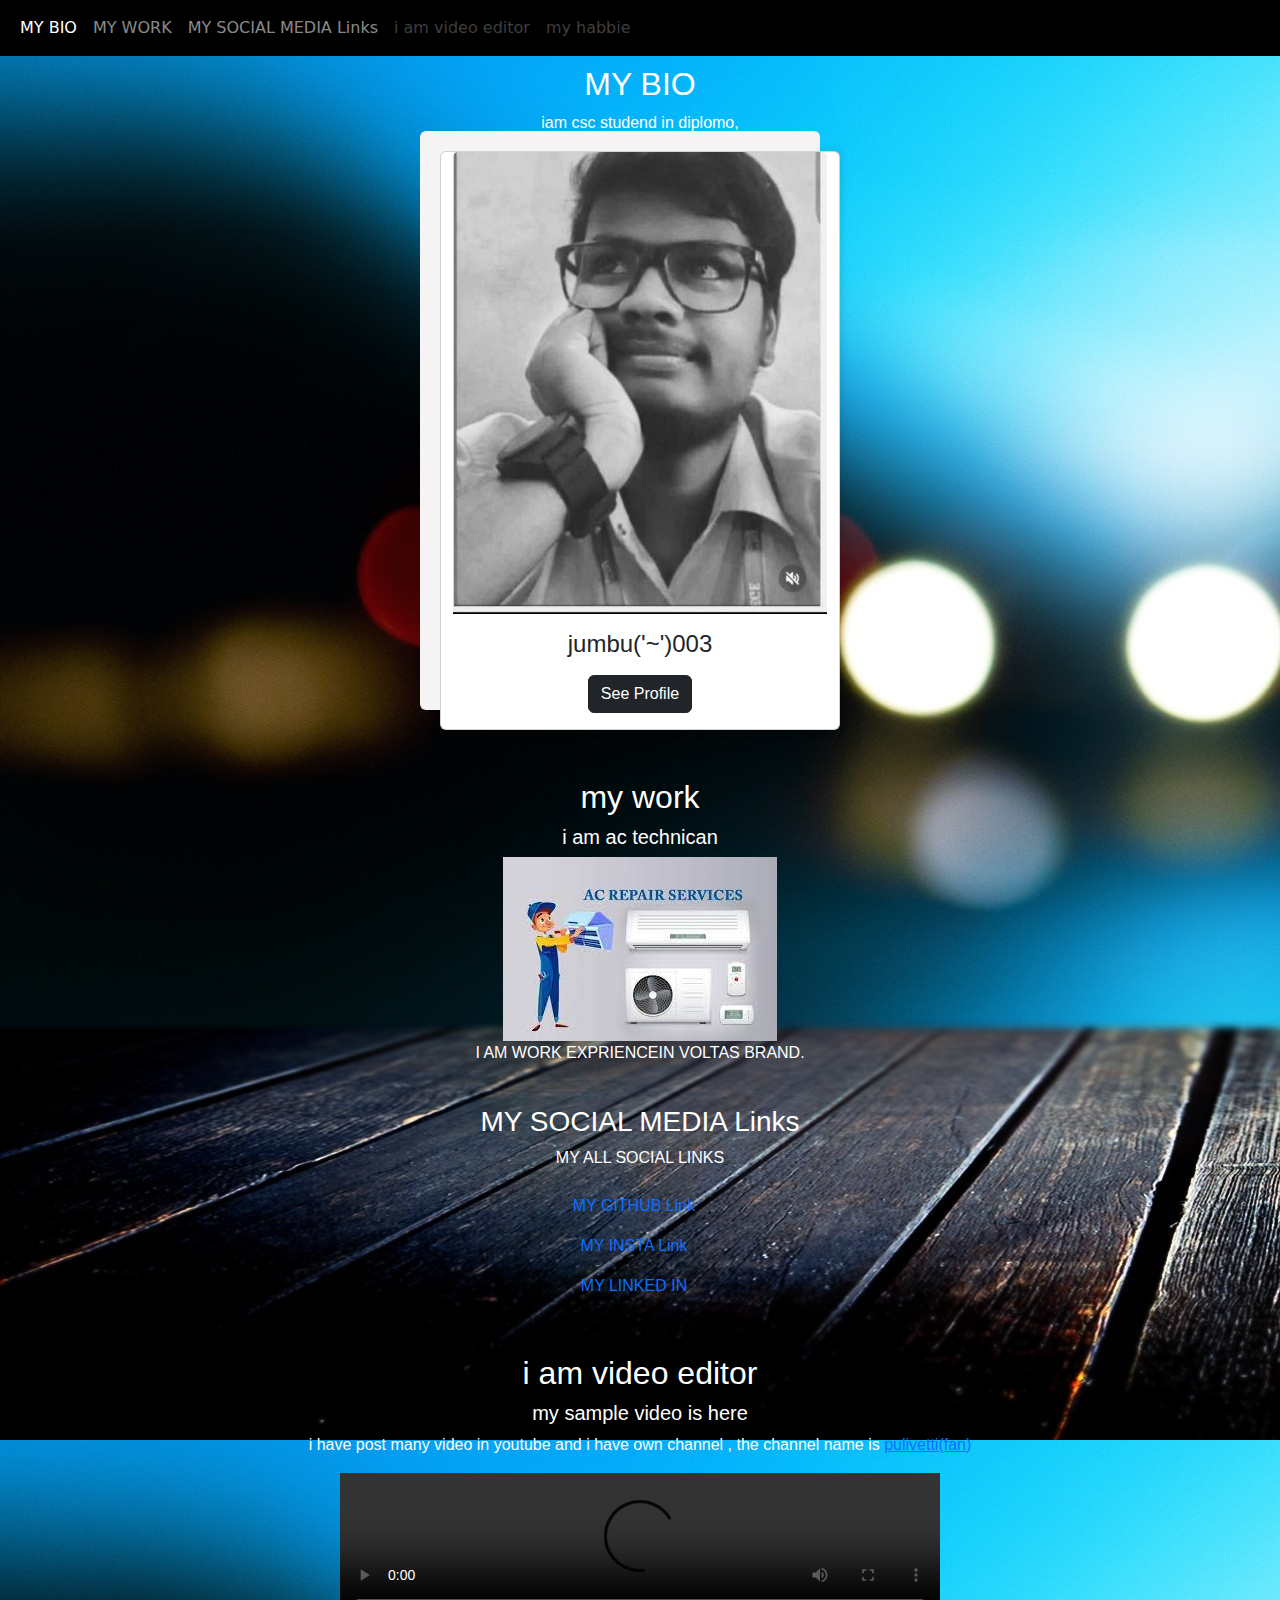
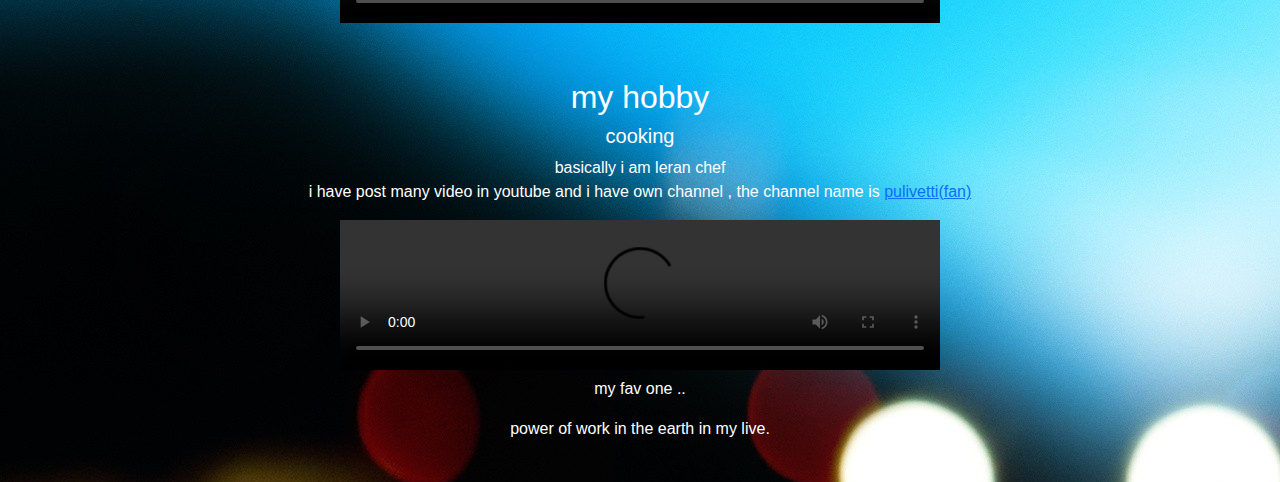
==== index.html @ 92f2b907 "update" ====
<!DOCTYPE html>
<html lang="en">
<head>
  <title>jumbu003</title>
  <meta charset="utf-8">
  <meta name="viewport" content="width=device-width, initial-scale=1">
  <link rel="stylesheet" href="am2.css">
  <link href="https://cdn.jsdelivr.net/npm/bootstrap@5.1.3/dist/css/bootstrap.min.css" rel="stylesheet">
  <script src="https://cdn.jsdelivr.net/npm/bootstrap@5.1.3/dist/js/bootstrap.bundle.min.js"></script>
</head>
<body> 
    
    <nav class="navbar fixed-top navbar-expand-sm bg-black navbar-dark">
    <div class="container-fluid">
      <ul class="navbar-nav">
        <li class="nav-item">
          <a class="nav-link active" href="#MY BIO">MY BIO</a>
          <i class="fab fa-instagram"></i>
        </li>
        <li class="nav-item">
          <a class="nav-link" href="#MY WORK">MY WORK</a>
        </li>
        <li class="nav-item">
          <a class="nav-link" href="#MY SOCIAL MEDIA Links">MY SOCIAL MEDIA Links</a>
        </li>
        <li class="nav-item">
          <a class="nav-link disabled" href="#i am video editor">i am video editor</a>
        </li>
        <li class="nav-item">
          <a class="nav-link disabled" href="#my habbie">my habbie</a>
        </li>
         
      </ul>
    </div>
  </nav>
  <br>
  <div class="container mt-3 text-white">
    <h2 class="MY BIO">MY BIO</h2>
    <p> iam csc  studend in diplomo,</p>
  </div>
  </div>
  <div id="iid" class="container card" style="width:400px" >
    <img class="card-img-top" src="image/jumbu003.jpg" class="flex-lg-column" alt="Card image" style="width:100%">
    <div class="card-body">
      <h4 class="card-title">jumbu('~')003</h4>
      <p class="card-text"></p>
      <a href="https://github.com/jumbu003/jumbu003.githup.io" class="btn btn-dark">See Profile</a>
    </div>
  </div>
  <div class="container mt-5 text-white ">
    <div class="row">
      <div class="col-sm-12">
        <h2>my work</h2>
        <h5>i am ac technican </h5>
       <img src="image/ammu3.jpg" alt="">
        <p>I AM WORK EXPRIENCEIN VOLTAS BRAND.</p>
      </div>
        <h3 class="mt-4 text-white">MY SOCIAL MEDIA Links</h3>
        <p> MY ALL SOCIAL LINKS</p>
        <ul class="nav nav-pills flex-column">
          
          <li class="nav-item">
            <a class="nav-link" href="https://github.com/jumbu003/GIT-Test" target="_blank">MY GITHUB Link</a>
          </li>
          <li class="nav-item">
            <a class="nav-link" href="https://www.instagram.com/s_david_003/"> MY INSTA Link</a>
          </li>
          <li class="nav-item">
            <a class="nav-link " href="https://www.linkedin.com/feed/">MY LINKED IN</a>
          </li>
        </ul>
        <hr class="d-sm-none">
      </div> 
    </div>
    <div class="container mt-5 text-white">
      <div class="col-sm-15">
        <h2>  i am video editor</h2>
        <h5>my  sample video is here </h5>
    i have post many video in youtube and i have own channel , the channel name is <a class="one" href="https://www.youtube.com/channel/UCS01ESnh_jNcYtqian_rdFw" target="_blank">pulivetti(fan)</a></p>
          <div class="container" id="ooo">
            <video width="600" controls autoplay class="fdd">
                <source src="image/videoplayback.mp4" type="video/mp4">
                <source src="mov_bbb.ogg" type="video/ogg">
              </video></div>
            </div>
          </div>
          <div class="container mt-5 text-white">
        <h2 class="mt-5">my hobby </h2>
        <h5>cooking</h5>
        <p class="io"> basically i am leran chef <br>
          i have post many video in youtube and i have own channel , the channel name is <a class="one" href="https://www.youtube.com/channel/UCS01ESnh_jNcYtqian_rdFw" target="_blank">pulivetti(fan)</a></p>
          <div class="container" id="ooo">
            <video width="600" controls autoplay class="fdd">
                <source src="image/videoplayback (1).mp4" type="video/mp4">
                <source src="mov_bbb.ogg" type="video/ogg">
              </video>
        <p>my fav one ..</p>
        <p>power of work in the earth in my live.</p>
      </div>
    </div>
  </div>
</body>
</html>
---- am2.css ----
body{
  background-image:url(image/surya1.jpg) ;
  text-decoration-color: aliceblue;
}
.container{
    font-family: Verdana, Geneva, Tahoma, sans-serif;
    text-align: center;
}

body {
    padding: 25px;
    background-color: white;
    color: black;
    font-size: 25px;
  }
  .dark-mode {
    background-color: black;
    color: white;
  }
  .button {
    border-radius: 30%; border-color:white;
    color: white;
    padding: 8px 16px;
    text-align: center;
    text-decoration: none;
    display: inline-block;
    font-size: 12px;
    margin: 2px 1px;
    transition-duration: 0.4s;
    cursor: pointer;
  }
  .button1 {
    background-color: rgb(10, 10, 10);
    color: rgb(248, 245, 245);
    border: 2px solid rgb(252, 249, 249);
  }
  * {box-sizing: border-box}
body {font-family: Verdana, sans-serif; margin:0}
.mySlides {display: none}
img {vertical-align: middle;}
/* Slideshow container */
.slideshow-container {
  max-width: 700px;
  position: relative;
  margin: auto;
}

  .button1 {
    background-color: rgb(10, 10, 10);
    color: rgb(248, 245, 245);
    border: 2px solid rgb(252, 249, 249);
  }
  .card{
    width: 200px;
    height: 25px;
    box-shadow:
    -20px -20px #F5F3F3,
    0 0 10px rgba(0, 0, 0, .15);
    border-radius: 8px;
    overflow: hidden;
  }
  .card{
    width: 100%;
    height: 100%;
    object-fit: cover;
    transition: transform .25s
    ease-in-out;
  }
  .card:hover img{
  transform:
  scale(1.25) rotate(-360deg);
  }
  .j1{
    text-align: center;
  }
  .fakeimg {
    height: 200px;
    background: #aaa;
  }
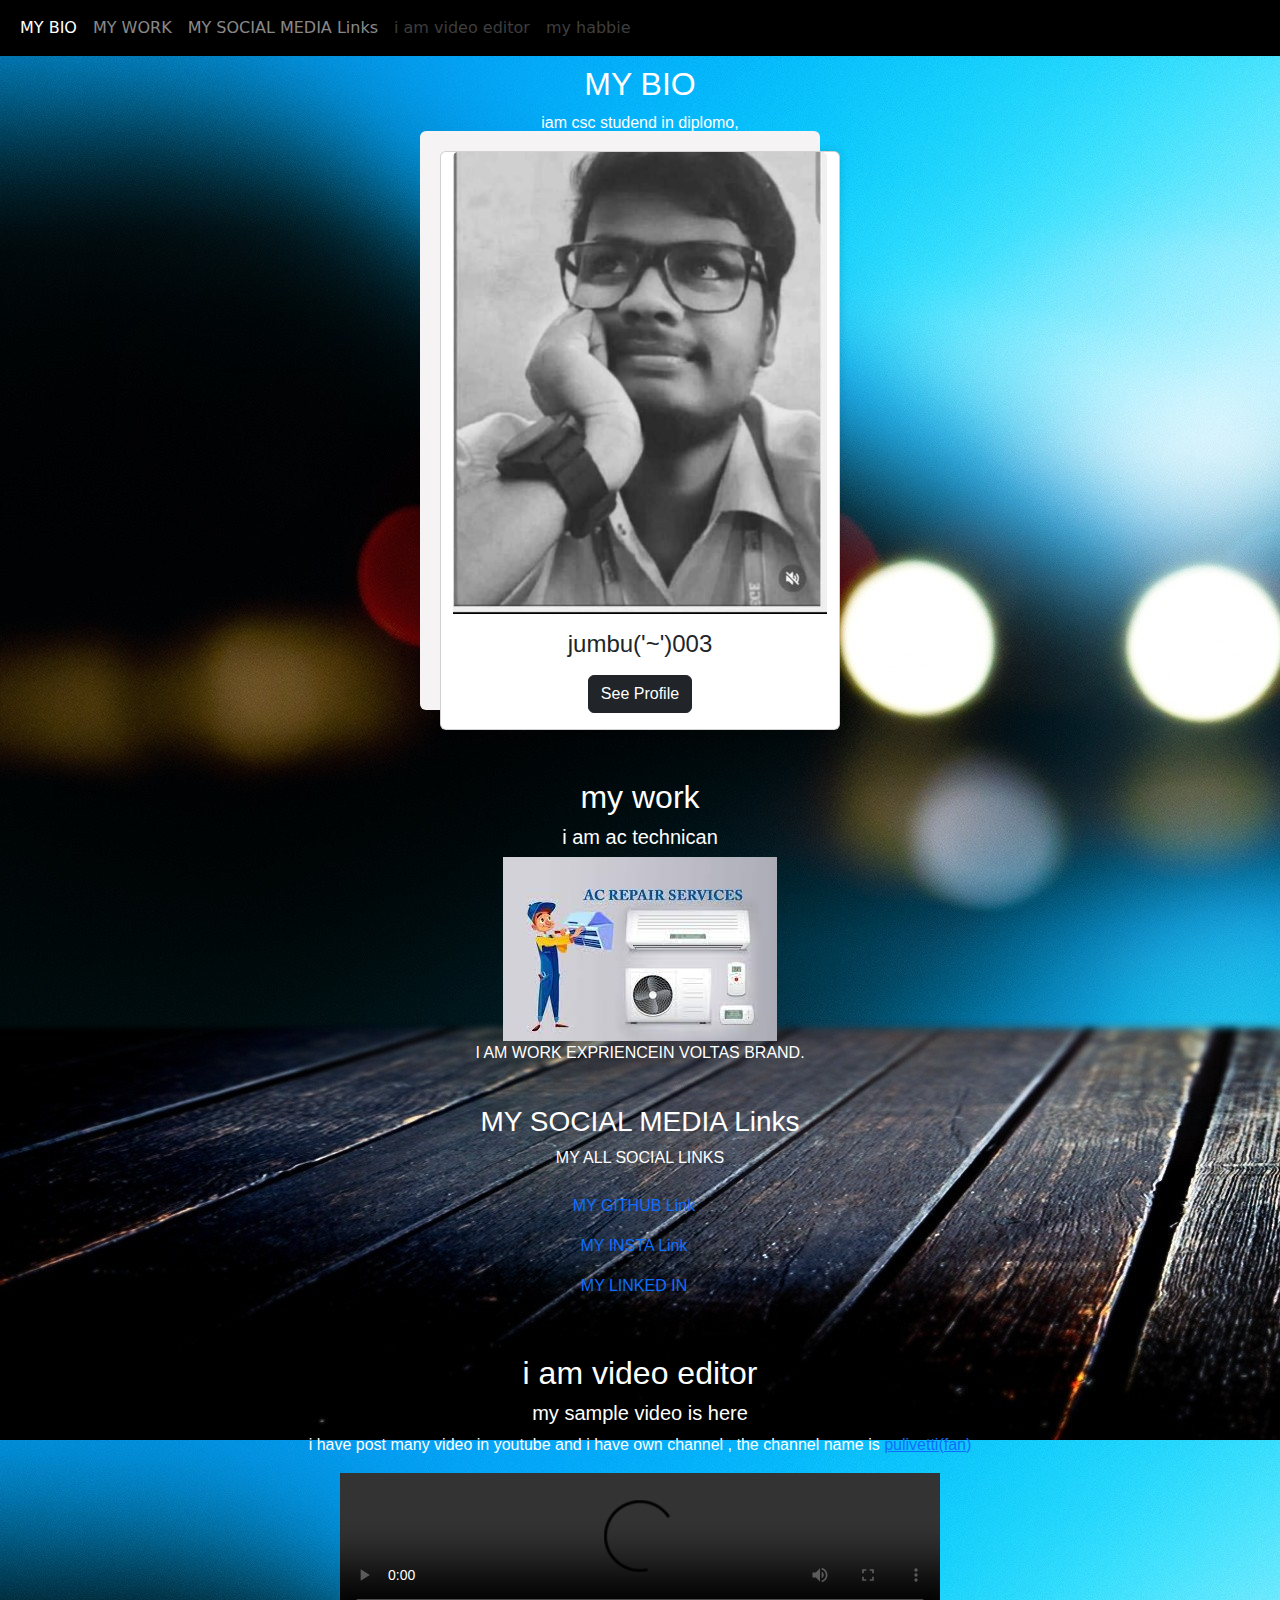
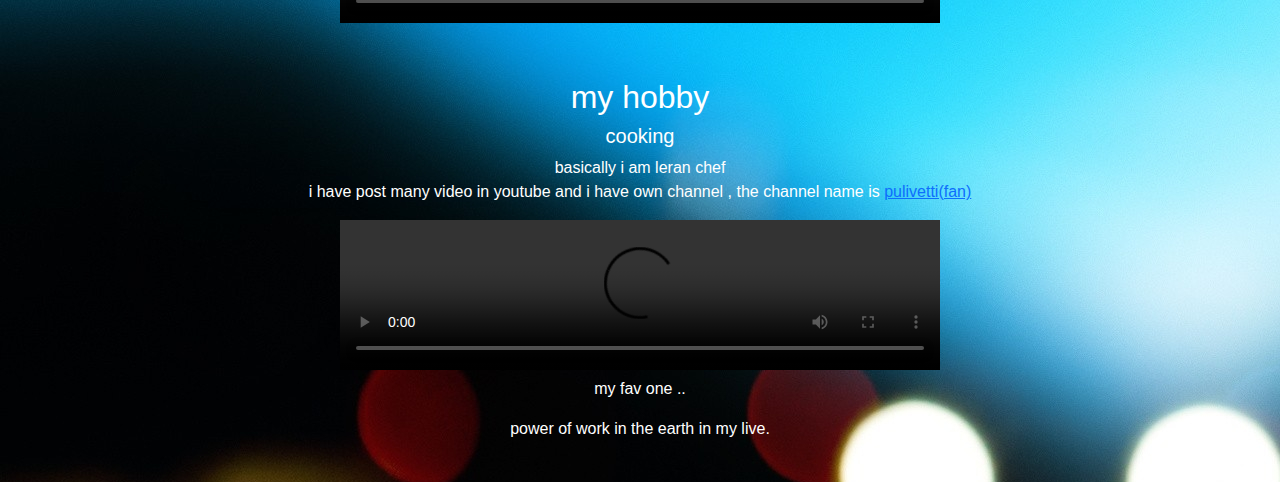
==== commit dad77678: "ok" ====
--- a/index.html
+++ b/index.html
@@ -99,6 +99,7 @@
       </div>
     </div>
   </div>
+  
 </body>
 </html>
 
